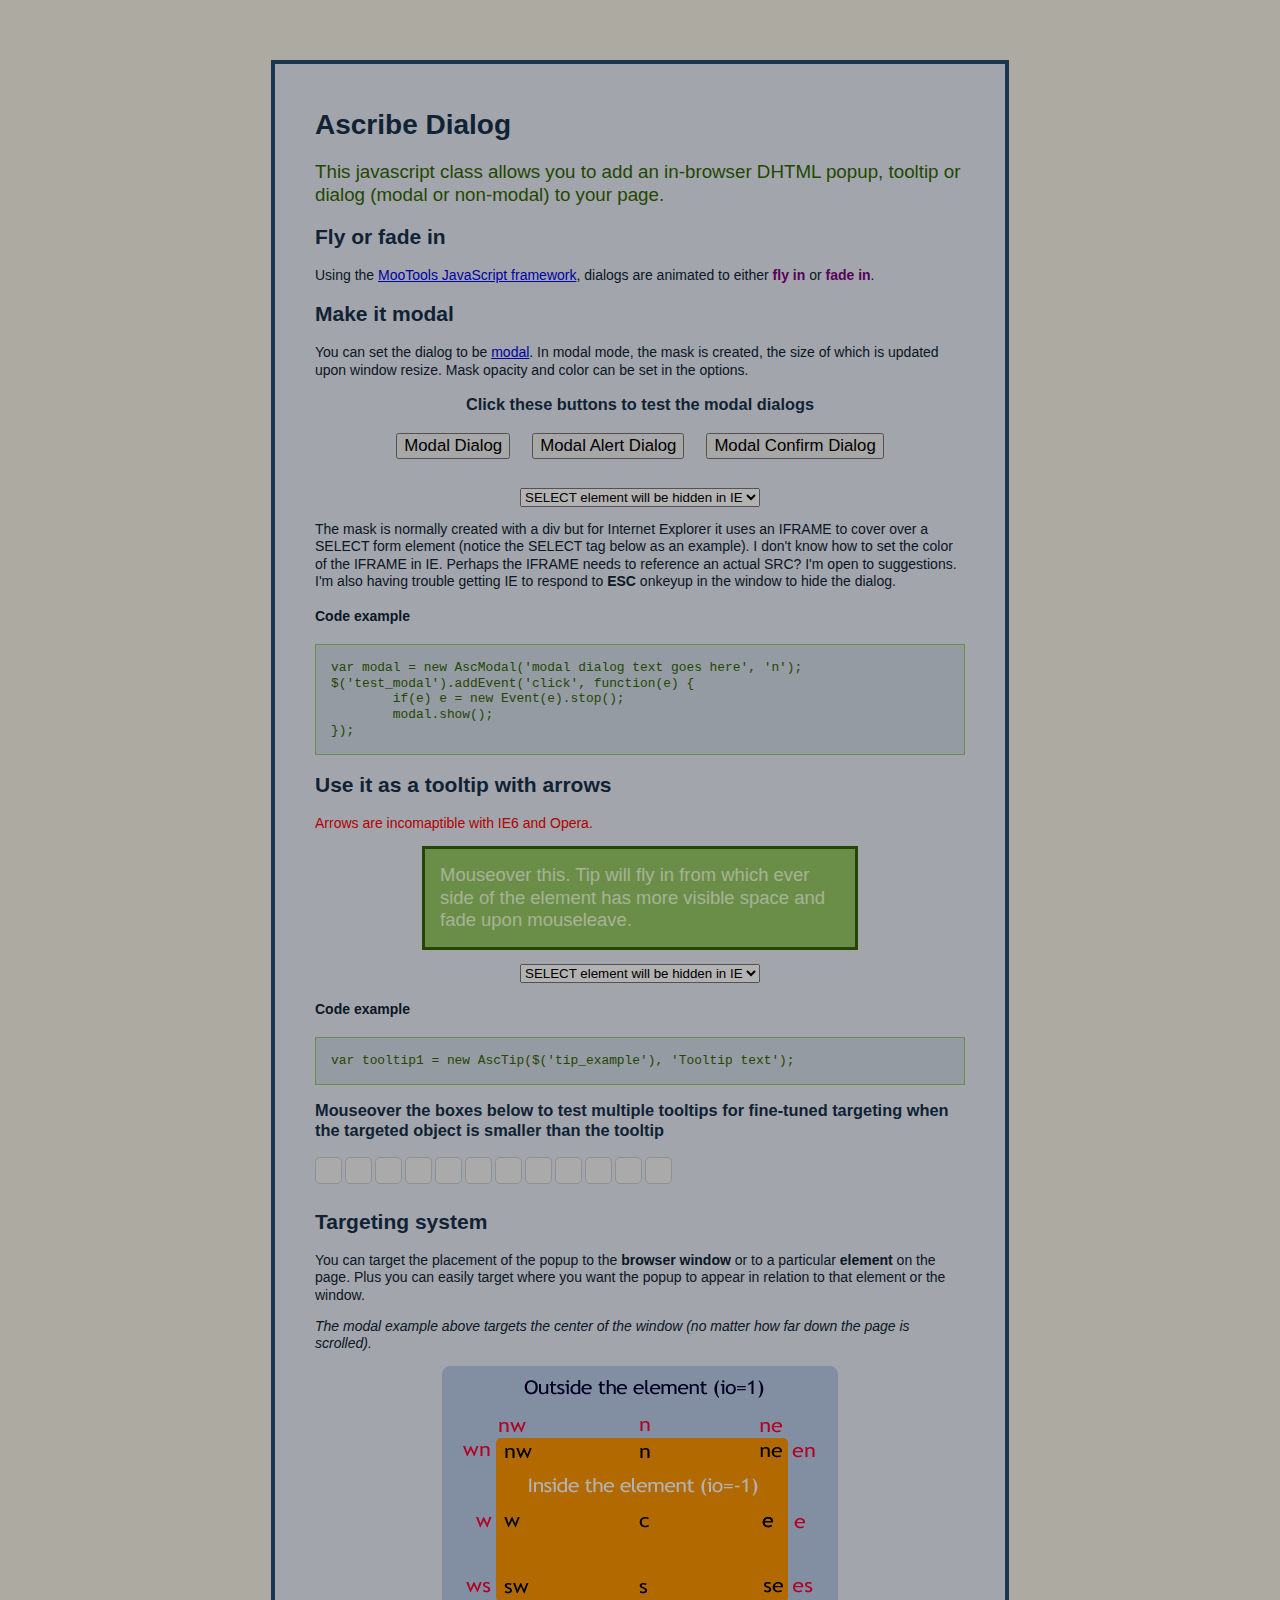
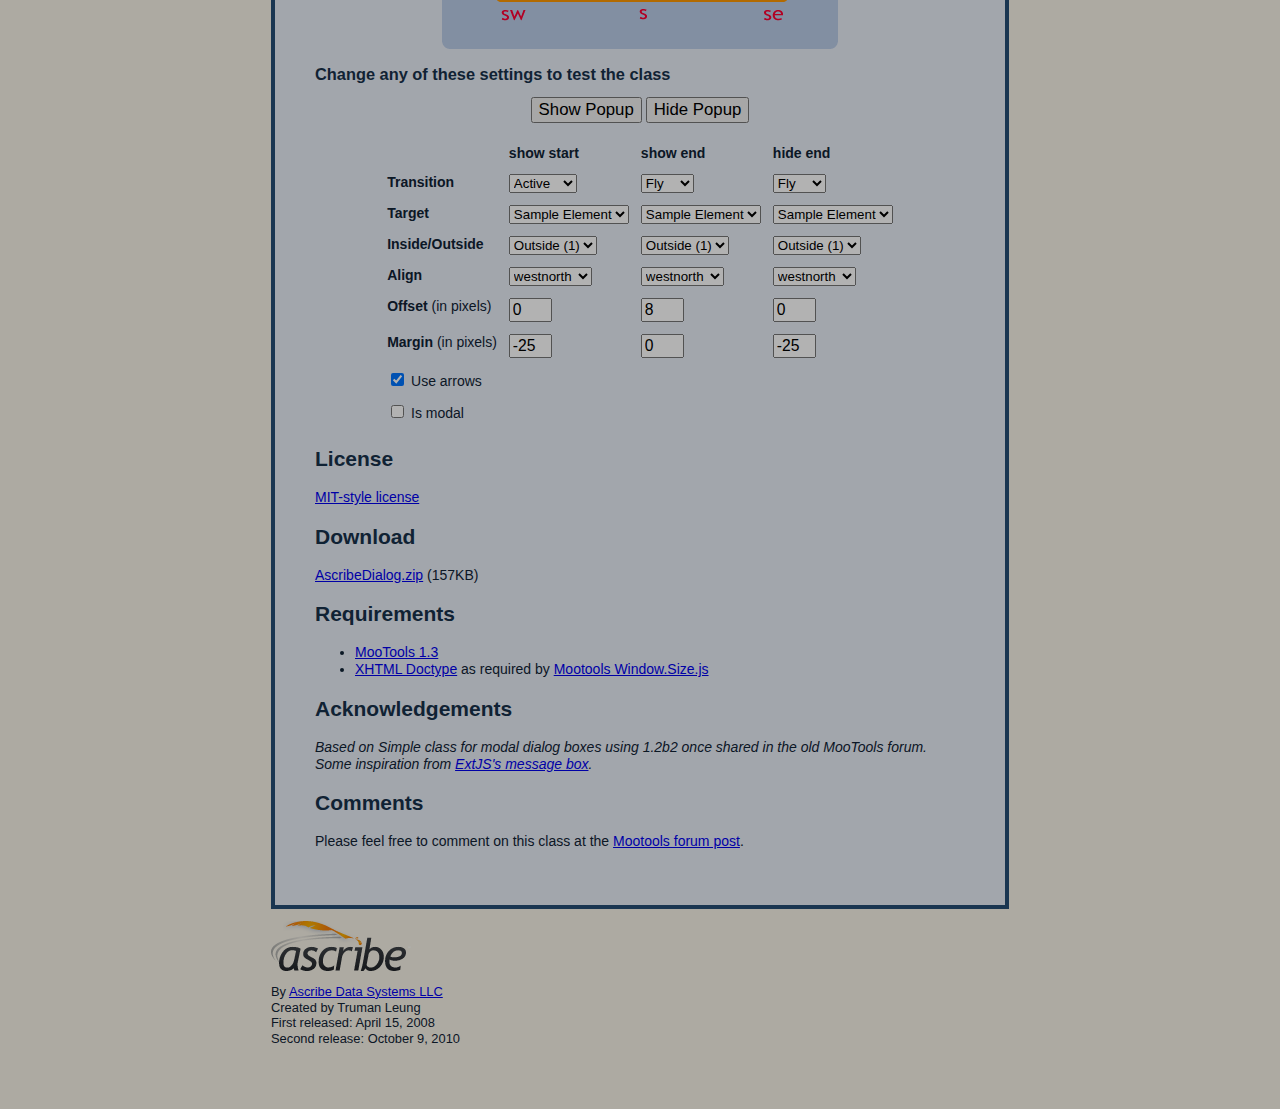
==== Demo/index.html @ 0392ce72 "version 0.3" ====
<!DOCTYPE html
PUBLIC "-//W3C//DTD XHTML 1.0 Transitional//EN"
"http://www.w3.org/TR/xhtml1/DTD/xhtml1-transitional.dtd">
<HTML>
 <HEAD>
  <TITLE> Ascribe Dialog </TITLE>
	<link rel=stylesheet href="demo.css">
	<link rel=stylesheet href="../Assets/main.css">
	<!--[if lte IE 6]>
	<link rel=stylesheet href="../Assets/main-ie6.css">
	<![endif]-->
 </HEAD>

 <BODY>

<div id="container">


	<H1>Ascribe Dialog</H1>
	<h2 class="desc">This javascript class allows you to add an in-browser DHTML popup, tooltip or dialog (modal or non-modal) to your page.</h2>

	<H2>Fly or fade in</H2>
	<p>Using the <A HREF="http://www.mootools.net/">MooTools JavaScript framework</A>, dialogs are animated to either <span id="flytt" class="tip"><B>fly in</B></span> or <span id="fadett" class="tip"><B>fade in</B></span>.
	
	<div id="modal_sect">

		<H2>Make it modal</H2>
	
		<P>You can set the dialog to be <A target="_blank" HREF="http://en.wikipedia.org/wiki/Modal_window">modal</A>. In modal mode, the mask is created, the size of which is updated upon window resize. Mask opacity and color can be set in the options.</p>
		
		<h3>Click these buttons to test the modal dialogs</h3>
		
		<table class="modals">
			<tr>
				<td>
					<input type="button" id="test_modal" value="Modal Dialog">
				</td>
				<td>
					<input type="button" id="test_modal_alert" value="Modal Alert Dialog">
				</td>
				<td>
					<input type="button" id="test_modal_confirm" value="Modal Confirm Dialog">
				</td>
			</tr>
		</table>
	
		<p class='ctr'>
		<br>
		<select><option>SELECT element will be hidden in IE</select>
		</p>
	
		<P>The mask is normally created with a div but for Internet Explorer it uses an IFRAME to cover over a SELECT form element (notice the SELECT tag below as an example). I don't know how to set the color of the IFRAME in IE. Perhaps the IFRAME needs to reference an actual SRC? I'm open to suggestions. I'm also having trouble getting IE to respond to <B>ESC</B> onkeyup in the window to hide the dialog.</p>
	
		<h4>Code example</h4>
		<pre>var modal = new AscModal('modal dialog text goes here', 'n');
$('test_modal').addEvent('click', function(e) { 
	if(e) e = new Event(e).stop();
	modal.show();
});</pre>
	
	</div>


	<H2>Use it as a tooltip with arrows</H2>
	<p class="alert">Arrows are incomaptible with IE6 and Opera.</p>

	<div class="demobox" id="tip_example">Mouseover this. Tip will fly in from which ever side of the element has more visible space and fade upon mouseleave.</div>
	<p class='ctr'>
	<select><option>SELECT element will be hidden in IE</select>
	</p>

	<h4>Code example</h4>
	<pre>var tooltip1 = new AscTip($('tip_example'), 'Tooltip text');</pre>
	
	<h3>Mouseover the boxes below to test multiple tooltips for fine-tuned targeting when the targeted object is smaller than the tooltip</h3>
	<div id="lotsatips">
		<div class="box" id="tt1"></div>
		<div class="box" id="tt2"></div>
		<div class="box" id="tt3"></div>
		<div class="box" id="tt4"></div>
		<div class="box" id="tt5"></div>
		<div class="box" id="tt6"></div>
		<div class="box" id="tt7"></div>
		<div class="box" id="tt8"></div>
		<div class="box" id="tt9"></div>
		<div class="box" id="tt10"></div>
		<div class="box" id="tt11"></div>
		<div class="box" id="tt12"></div>
		<div class="clr"></div>
	</div>

	<H2>Targeting system</H2>
	<P>You can target the placement of the popup to the <B>browser window</B> or to a particular <B>element</B> on the page. Plus you can easily target where you want the popup to appear in relation to that element or the window.</p> <p><i>The modal example above targets the center of the window (no matter how far down the page is scrolled).</i></p>

	<div id="democnt"><div id="smplbox"></div></div>	

	<H3>Change any of these settings to test the class</H3>
	<div id="shbtnrow">
		<input type="button" id="show_popup" value="Show Popup">
		<input type="button" id="hide_popup" value="Hide Popup">
	</div>


	<TABLE id="shsettings" align="center">
	<TR>
		<th></th>
		<th>show start</th>
		<th>show end</th>
		<th>hide end</th>
	</TR>
	<TR>
		<TD><B>Transition</B></TD>
		<TD>
			<select name="pop_ss_active" id="pop_ss_active" size="1">
				<option value="0">Inactive
				<option value="1" selected>Active
			</select>
		</TD>
		<TD>
			<select name="pop_show_trans" id="pop_show_trans" size="1">
				<option value="fly" selected>Fly
				<option value="fade">Fade
			</select>
		</TD>
		<TD>
			<select name="pop_hide_trans" id="pop_hide_trans" size="1">
				<option value="fly" selected>Fly
				<option value="fade">Fade
			</select>
		</TD>
	</TR>
	<TR>
		<TD><B>Target</B></TD>
		<TD>
			<select name="pop_ss_target" id="pop_ss_target" size="1">
				<option value="window">Window
				<option value="el" selected>Sample Element
			</select>
		</TD>
		<TD>
			<select name="pop_se_target" id="pop_se_target" size="1">
				<option value="window">Window
				<option value="el" selected>Sample Element
			</select>
		</TD>
		<TD>
			<select name="pop_he_target" id="pop_he_target" size="1">
				<option value="window">Window
				<option value="el" selected>Sample Element
			</select>
		</TD>
	</TR>
	<TR>
		<TD><B>Inside/Outside</B></TD>
		<TD>
			<select name="pop_ss_io" id="pop_ss_io" size="1">
				<option value="-1">Inside (-1)
				<option value="1" selected>Outside (1)
			</select>
		</TD>
		<TD>
			<select name="pop_se_io" id="pop_se_io" size="1">
				<option value="-1">Inside (-1)
				<option value="1" selected>Outside (1)
			</select>
		</TD>
		<TD>
			<select name="pop_he_io" id="pop_he_io" size="1">
				<option value="-1">Inside (-1)
				<option value="1" selected>Outside (1)
			</select>
		</TD>
	</TR>
	<TR>
		<TD><B>Align</B></TD>
		<TD>
			<select name="pop_ss_align_inside" id="pop_ss_align_inside" size="1" style="display:none;">
				<option value="nw">northwest
				<option value="n">north
				<option value="ne">northeast
				<option value="e">east
				<option value="se">southeast
				<option value="s">south
				<option value="sw">southwest
				<option value="w">west
				<option value="c">center
			</select>

			<select name="pop_ss_align_outside" id="pop_ss_align_outside" size="1">
				<option value="nw">northwest
				<option value="n">north
				<option value="ne">northeast
				<option value="en">eastnorth
				<option value="e">east
				<option value="es">eastsouth
				<option value="se">southeast
				<option value="s">south
				<option value="sw">southwest
				<option value="ws">westsouth
				<option value="w">west
				<option value="wn" selected>westnorth
			</select>
		
		</TD>
		<TD>
			<select name="pop_se_align_inside" id="pop_se_align_inside" size="1" style="display:none;">
				<option value="nw">northwest
				<option value="n">north
				<option value="ne">northeast
				<option value="e">east
				<option value="se">southeast
				<option value="s">south
				<option value="sw">southwest
				<option value="w">west
				<option value="c">center
			</select>

			<select name="pop_se_align_outside" id="pop_se_align_outside" size="1">
				<option value="nw">northwest
				<option value="n">north
				<option value="ne">northeast
				<option value="en">eastnorth
				<option value="e">east
				<option value="es">eastsouth
				<option value="se">southeast
				<option value="s">south
				<option value="sw">southwest
				<option value="ws">westsouth
				<option value="w">west
				<option value="wn" selected>westnorth
			</select>
		
		</TD>
		<TD>
			<select name="pop_he_align_inside" id="pop_he_align_inside" size="1" style="display:none;">
				<option value="nw">northwest
				<option value="n">north
				<option value="ne">northeast
				<option value="e">east
				<option value="se">southeast
				<option value="s">south
				<option value="sw">southwest
				<option value="w">west
				<option value="c">center
			</select>

			<select name="pop_he_align_outside" id="pop_he_align_outside" size="1">
				<option value="nw">northwest
				<option value="n">north
				<option value="ne">northeast
				<option value="en">eastnorth
				<option value="e">east
				<option value="es">eastsouth
				<option value="se">southeast
				<option value="s">south
				<option value="sw">southwest
				<option value="ws">westsouth
				<option value="w">west
				<option value="wn" selected>westnorth
			</select>
		
		</TD>
	</TR>

	<TR>
		<TD><B>Offset</B> (in pixels)</TD>
		<TD><INPUT TYPE="text" NAME="ss_offset" ID="ss_offset" value="0" class="offsetmargin" title="Use scroll wheel to increment/decrement"></TD>
		<TD><INPUT TYPE="text" NAME="se_offset" ID="se_offset" value="8" class="offsetmargin" title="Use scroll wheel to increment/decrement"></TD>
		<TD><INPUT TYPE="text" NAME="he_offset" ID="he_offset" value="0" class="offsetmargin" title="Use scroll wheel to increment/decrement"></TD>
	</TR>
	<TR>
		<TD><B>Margin</B> (in pixels)</TD>
		<TD><INPUT TYPE="text" NAME="ss_margin" ID="ss_margin" value="-25" class="offsetmargin" title="Use scroll wheel to increment/decrement"></TD>
		<TD><INPUT TYPE="text" NAME="se_margin" ID="se_margin" value="0" class="offsetmargin" title="Use scroll wheel to increment/decrement"></TD>
		<TD><INPUT TYPE="text" NAME="he_margin" ID="he_margin" value="-25" class="offsetmargin" title="Use scroll wheel to increment/decrement"></TD>
	</TR>
	<tr><td colspan=4>
		<INPUT TYPE="checkbox" NAME="useArrows" id="useArrows" checked> <label for="useArrows">Use arrows</label>
	</td></tr>
	<tr><td colspan=4>
		<INPUT TYPE="checkbox" NAME="isModal" id="isModal"> <label for="isModal">Is modal</label>
	</td></tr>
	</TABLE>


	<H2>License</H2>
	<p><A HREF="http://en.wikipedia.org/wiki/MIT_License">MIT-style license</A></p>

	<H2>Download</H2>
	<p><A HREF="AscribeDialog-1.2.zip">AscribeDialog.zip</A> (157KB)</p>

	<H2>Requirements</H2>
	<UL>
		<LI><A HREF="http://www.mootools.net/download">MooTools 1.3</A></li>
		<LI><A HREF="http://www.w3schools.com/xhtml/xhtml_dtd.asp">XHTML Doctype</A> as required by <A HREF="http://docs.mootools.net/Window/Window-Size.js">Mootools Window.Size.js</A></li> 
	</UL>

	<H2>Acknowledgements</H2>
	<P><I>Based on <i>Simple class for modal dialog boxes using 1.2b2</i> once shared in the old MooTools forum. Some inspiration from <A HREF="http://extjs.com/deploy/dev/examples/message-box/msg-box.html">ExtJS's message box</A>.</I></p>

	<H2>Comments</H2>
	<p>Please feel free to comment on this class at the <A HREF="http://forum.mootools.net/viewtopic.php?id=9735">Mootools forum post</A>.</p>

	<div id="ftr">
		
		<A HREF="http://www.ascribedata.com/"><IMG SRC="ascribe.png" WIDTH="140" HEIGHT="50" BORDER="0" ALT="Ascribe integrates both member & website management into a single, powerful web-based solution. Empower ministries with online tools to manage information, assign tasks, send email & build community."></A>
		<p>
			By <A HREF="http://www.ascribedata.com/" title="Ascribe integrates both member & website management into a single, powerful web-based solution. Empower ministries with online tools to manage information, assign tasks, send email & build community.">Ascribe Data Systems LLC</a>
			<br>
			Created by Truman Leung
			<br>
			First released: April 15, 2008
			<br>
			Second release: October 9, 2010
		</p>
	</div>

</DIV>

<script language=javascript src="mootools-core-1.3-full-nocompat.js"></script>
<script language=javascript src="mootools-1.2.4.4-more.js"></script>
<script language=javascript src="../Source/dialog.js"></script>
<script language=javascript src="demo.js"></script>

</BODY>
</HTML>
---- Demo/demo.css ----
body { 
	background-color: #F8F4E8; 
	font:14px/1.22 helvetica,Lucida Sans,clean,sans-serif;*font-size:small;*font:x-small; 
	margin:0;padding:0; 
	text-align: center;
}

#container {
	width: 650px !important;
	margin: 60px auto 200px auto;
	text-align: left;
	padding: 25px 40px 40px 40px;

	background-color: #E8EEF7;
	border: 4px solid #264E75;
	position: relative;
	color: #112335;
}

#container h1, #container h2, #container h3 { color: #18324B; }

#container td {  text-align: left; }
#container input.offsetmargin { width: 35px; font-size: 112%; }
#container p.ctr, #shbtnrow { text-align: center; }
#container h2.desc { font-size: 134%; color: #336600; font-weight:normal; }
#shbtnrow { width: 400px; margin: -5px auto 0 auto; }

#container .tip { font-weight:bold; cursor: pointer; color: purple; }

#lotsatips { margin: 0 0 25px 0; }
#lotsatips .box { 
	width: 25px;
	height: 25px;
	margin: 0 3px 0 0;
	border: 1px solid #CFCFCF;
	border-radius: 5px; 
	-moz-border-radius: 5px; 
	-khtml-border-radius: 5px; 
	-webkit-border-radius: 5px;
	float: left;
	background-color: #F4F4F4;
}
.clr { clear: both; }

#democnt { 
	width: 396px;
	height: 283px;
	background: transparent url(grid.png) no-repeat 50% 50%; 
	padding: 0; margin: 0px auto 0px auto;  
	position: relative;
}
#smplbox { 
	width: 292px; 
	height: 164px; 
	position: absolute;
	top: 72px;
	left: 54px;
}
table.modals { margin: 0 auto 10px auto; }
table.modals td { padding: 0 10px; }
table.modals input { font-size: 120%; margin: 0; }
#hide_popup, #show_popup { font-size: 120%; margin: 0 0 15px 0; }
#modal_sect h3 { text-align: center; }
#modal_sect p.ctr { margin: 0; }
p.alert{color:red;}

#shsettings td, #shsettings th { vertical-align: top; padding: 5px;}

#container .demobox {
	margin: 10px auto;
	border: 3px solid #336600;
	background-color: #99CC66;
	width: 400px;
	padding: 15px;
	font-size: 132%;
	color:#ECFFD9;
}
pre { 
	border: 1px solid #99CC66;
	background: #D6DEE9;
	font-size: 92%;
	color: #336600;
	padding: 15px;
	font-weight: normal;
}

#ftr {
	width: 350px;
	text-align: left;
	padding:0;
	position: absolute;
	left: -4px;
	bottom: -155px;
	font-size: 92%;
	color: 444#;
	z-index: 50;
}
---- Assets/main.css ----
/*
	orange popup
*/
.AscMask {
	background-color: black;
}
.AscPop {
	width: 170px;
	text-align: left; 
	position: absolute;
}
.AscPop .grid {
	display: table;
	border-collapse:collapse;border-spacing:0;padding:0;
}
.AscPop .grid tbody {
	margin:0;padding:0;
}
.AscPop .grid td {
	zoom:1;
	margin:0;padding:0;
}
.AscPop .grid .nw {
	width: 4px; 
	background: transparent url(box/orange/l.gif) no-repeat 0% 0%;
}
.AscPop .grid .ne {
	width: 4px; 
	background: transparent url(box/orange/r.gif) no-repeat top right;
}
.AscPop .grid .sw {
	width: 4px; height: 4px;
	background: transparent url(box/orange/l.gif) no-repeat bottom left;
}
.AscPop .grid .se {
	width: 4px; height: 4px;
	background: transparent url(box/orange/r.gif) no-repeat bottom right;
}
.AscPop .grid .north {
	background: transparent url(box/orange/c.gif) repeat-x 0% 0%;
	padding: 8px 8px 8px 8px; 
	font-size: 82%;
	color: black;
}
.AscPop .grid .s {
	height: 4px; 
	background: transparent url(box/orange/c.gif) repeat-x 0% 100%;
}


.AscPop .AscClose { 
	width: 16px;
	height: 16px;
	position: absolute;
	top: 10px;
	right: 12px;
}
.AscPop .AscClose a {
	width: 16px;
	height: 16px;
	display: block;
	background: transparent url(box/orange/fileclose.png) no-repeat 50% 50%;
	filter:alpha(opacity=75);-moz-opacity:.75;opacity:.75;
	z-index:10001;
}
.AscPop .AscClose a:hover {
	filter:alpha(opacity=100);-moz-opacity:1;opacity:1; 
}

.AscPop .p {
	position: absolute;
	visibility: hidden;
	z-index:10002;
	background-repeat: no-repeat;
	display: block;
}
.AscPop .ae {
	height: 16px; width: 9px;
	background-image: url(box/orange/ae.gif)!important;
}
.AscPop .aw {
	height: 16px; width: 9px;
	background-image: url(box/orange/aw.gif)!important;
}
.AscPop .an {
	width: 16px; height: 9px;
	background-image: url(box/orange/an.gif)!important;
}
.AscPop .as {
	width: 16px; height: 9px;
	background-image: url(box/orange/as.gif)!important;
}

/*
	for session alert modal
*/
.ModalMask {
	background-color: black;
}
.ModalPop {
	width: 387px !important;
	text-align: left; 
	filter:alpha(opacity=100);-moz-opacity:1;opacity:1; 
}
.ModalPop .grid {
	width: 100%;
	display: table;
	border-collapse:collapse;border-spacing:0;padding:0;
}
.ModalPop .grid tbody {
	margin:0;padding:0;
}
.ModalPop .grid td {
	zoom:1;
	margin:0;padding:0;
}
.ModalPop .grid .nw {
	width: 7px; 
	background: transparent url(box/blue/l.png) no-repeat 0% 0%;
}
.ModalPop .grid .ne {
	width: 7px; 
	background: transparent url(box/blue/r.png) no-repeat top right;
}
.ModalPop .grid .sw {
	width: 7px; height: 7px;
	background: transparent url(box/blue/l.png) no-repeat bottom left;
}
.ModalPop .grid .se {
	width: 7px; height: 7px;
	background: transparent url(box/blue/r.png) no-repeat bottom right;
}
.ModalPop .grid .north {
	background: transparent url(box/blue/c.png) repeat-x 0% 0%;
	padding: 18px 8px 8px 8px; 
	font-size: 100%;
	color: black;
}
.ModalPop .grid .s {
	height: 7px; 
	background: transparent url(box/blue/c.png) repeat-x 0% 100%;
}

.ModalPop .grid .b p { margin: 0 0 2px 0;}
.ModalPop .grid .b h4 { font-size: 92%; margin: 0 0 3px 0; text-transform: uppercase;}
.ModalPop .grid .b h5 { font-size: 92%; margin: 0 0 2px 0;}
.ModalPop .p {
	position: absolute;
	visibility: hidden;
	z-index:402;
	background-repeat: no-repeat;
}

.ModalPop .ModalClose { 
	width: 16px;
	height: 16px;
	position: absolute;
	top: 10px;
	right: 12px;
}
.ModalPop .ModalClose a {
	width: 16px;
	height: 16px;
	display: block;
	background: transparent url(box/blue/fileclose.png) no-repeat 50% 50%;
	filter:alpha(opacity=75);-moz-opacity:.75;opacity:.75;
	z-index:10001;
}
.ModalPop .ModalClose a:hover {
	filter:alpha(opacity=100);-moz-opacity:1;opacity:1; 
}
.ModalPop .mi {
	background-repeat: no-repeat;
	background-position: top left;
	padding: 0 15px 20px 75px;
	margin: 0 15px 0px 5px;
}
.ModalPop .f .mi {
	background-image: url(icons/64x64/important.png);
}
.ModalPop .n .mi {
	background-image: url(icons/64x64/clock.png);
}
.ModalPop .i .mi {
	background-image: url(icons/64x64/info.png);
}
.ModalPop .enc .mi {
	background-image: url(icons/64x64/encrypted.png);
}
.ModalPop .ok .mi {
	background-image: url(icons/64x64/button_ok.png);
}
.ModalPop .msg {
	font-size: 100%;
}
.ModalPop .mi h2 {
	font-size: 140%;
	margin: 0 0 6px 0;
}
.ModalPop .mid p.med {
	font-size: 122%;
	margin: 0 0 8px 0 !important;
	color: #264E75;
}
.ModalPop .mid p.sm {
	font-size: 100%;
	margin: 0 0 8px 0;
}
.ModalPop .mid p.alert {
	font-size: 92%;
	font-weight: bold;
	color: #CC0000;
	padding: 0 0 6px 0;
}
.ModalPop .cd {
	font-size: 450%;
	line-height: .5;
	font-weight: bold;
	color: #264E75;
}
.ModalPop .f .mi .msg .cd {
	color: #CC0000;
}
.ModalPop .i .mi .msg .cd {
	color: #FF9900;
}

.ModalPop table.btn-tbl td.or {
	padding: 0 4px;
	font-size: 82%;
}

.ModalPop table.btn-tbl td.cancel {
	padding: 0 4px;
	font-size: 92%;
}
.ModalPop table.btn-tbl td.cancel a, ModalPop table.btn-tbl td.cancel a:visited {
	color: #CC3300 !important;
}
.ModalPop table.btn-tbl td.cancel a:active { color: red; }
.msg_fail {color: #CC3300;}
.msg_pass {color: #009900;}


/*
	icons 16px
*/

.i16 { 
	padding-left: 20px;    
	min-height: 16px;
	background: url(icons/16x16/sprite-main.png) no-repeat 0 0;
	line-height: 1.6em;
	vertical-align: middle;
}
.conf16 { background-position: 0 -1003px;}
.star16 { background-position: 0 -324px;}
.lock16 { background-position: 0 -2524px;}
.alrt16 { background-position: 0 -1324px;}
.emlg16 { background-position: 0 -2244px;}
.ear16 { background-position: 0 -2004px;}
.eml16 { background-position: 0 -2164px;}
.emld16 { background-position: 0 -2204px;}
.srch16 { background-position: 0 -764px;}
.lbl16 { background-position: 0 -2324px;}
.ltr16 { background-position: 0 -2364px;}
.xport16 { background-position: 0 -884px;}
.plus16 { background-position: 0 -805px;}
.vcf16 { background-position: 0 -1564px;}
.fin16 { background-position: 0 -3004px;}
.pray16 { background-position: 0 -2444px;}
.prse16 { background-position: 0 -2484px;}
.key16 { background-position: 0 -2564px;}
.merg16 { background-position: 0 -1604px;}
.fam16 { background-position: 0 -1524px;}
.egr16 { background-position: 0 -1644px;}
.view16 { background-position: 0 -724px;}
.edit16 { background-position: 0 -684px;}
.del16 { background-position: 0 -604px;}
.dwnl16 { background-position: 0 -3084px;}
.save16 { background-position: 0 -924px;}
.user16 { background-position: 0 -1444px;}
.girl16 { background-position: 0 -1484px;}
.hist16 { background-position: 0 -1284px;}
.gear16 { background-position: 0 -964px;}
.ok16 { background-position: 0 -444px;}
.okoff16 { background-position: 0 -484px;}
.trsh16 { background-position: 0 -844px;}
.list16 { background-position: 0 -3124px;}
.todo16 { background-position: 0 -4px;}
.day16 { background-position: 0 -3164px;}
.wk16 { background-position: 0 -3204px;}
.mon16 { background-position: 0 -3244px;}
.grp16 { background-position: 0 -1404px;}
.cal16 { background-position: 0 -44px;}
.cncl16 { background-position: 0 -644px;}
.x16 { background-position: 0 -524px;}
.home16 { background-position: 0 -1124px;}
.reset16 { background-position: 0 -84px;}
.bbck16 { background-position: 0 -284px;}
.flg16 { background-position: 0 -2604px;}
.nflg16 { background-position: 0 -2644px;}
.img16 { background-position: 0 -2124px;}
.loc16 { background-position: 0 -1164px;}
.mob16 { background-position: 0 -1804px;}
.pgr16 { background-position: 0 -1964px;}
.oph16 { background-position: 0 -1924px;}
.fax16 { background-position: 0 -1884px;}
.note16 { background-position: 0 -2404px;}
.pdf16 { background-position: 0 -2884px;}

a.form, a.form-down {
	background:transparent no-repeat right bottom;
	cursor:hand; cursor:pointer;
	display: -moz-inline-stack; display: inline-block; 
	font-size-adjust:none;
	font-stretch:normal;
	font-style:normal;
	font-variant:normal;
	line-height:1.05em;
	overflow:visible!important;
	text-align:center;
	text-decoration:none;
	vertical-align:middle;
	padding-top:5px;
	font-size:86%;
}
a.form span, a.form-down span {
	background:transparent none no-repeat scroll left bottom;
	display:block;
	overflow:visible !important;
	text-align:center;
	margin-right:5px;
}
a.form span span, a.form-down span span {
	background:transparent no-repeat right top;
	display:block;
	border:0;
	margin-right:-5px; *margin:-5px -5px 5px 0;
	position:relative;top:-5px; *position:static;
	overflow:visible !important;
}
a.form span span span, a.form-down span span span {
	background:transparent no-repeat left top;
	padding:0.5em 0.6em 0.1em .9em;
	position:static; white-space:nowrap; 
	overflow: visible!important; 
	margin-right:5px;
	vertical-align:bottom;
}

a.form, a.form-down {
	line-height:1em;
	vertical-align:bottom;
	color:#000 !important;
	font-size:100%;
	padding-top:7px;
	margin: 0 2px 0 0;
}
a.form span, a.form-down span {
	vertical-align:bottom;
	margin-right:7px;
}
a.form span span, a.form-down span span {
	vertical-align:bottom;
	margin-right:-7px;
	top:-7px;
}
a.form span span span, a.form-down span span span {
	vertical-align:bottom;
	margin:0pt 0.5em 0pt 0pt;
	padding:0.6em 0.4em 0.1em 0.8em;
}
a.form {
	background-image:url(btn/out_se.gif);
}
a.form span {
	background-image:url(btn/out_sw.gif);
}
a.form span span {
	background-image:url(btn/out_ne.gif);
}
a.form span span span {
	background-image:url(btn/out_nw.gif);
}
a.form:hover {
	background-image:url(btn/over_se.gif);
	color:#000 !important;
}
a.form:hover span {
	background-image:url(btn/over_sw.gif);
}
a.form:hover span span {
	background-image:url(btn/over_ne.gif);
}
a.form:hover span span span {
	background-image:url(btn/over_nw.gif);
}
a.form span span span img, a.form-down span span span img { margin-right: 5px; }
a.form span span span img, a.form-sm span span span img { filter:alpha(opacity=75);-moz-opacity:.75;opacity:.75; }
a.form:hover span span span img, a.form-sm:hover span span span img { filter:alpha(opacity=100);-moz-opacity:1;opacity:1; }
a.form-down span span span img, a.form-sm-down span span span img { filter:alpha(opacity=45);-moz-opacity:.45;opacity:.45; }
a.form-down {
	background-image:url(btn/down_se.gif);
	color: #D4D4D4 !important;
}
a.form-down span {
	background-image:url(btn/down_sw.gif);
}
a.form-down span span {
	background-image:url(btn/down_ne.gif);
}	
a.form-down span span span {
	background-image:url(btn/down_nw.gif);
}
a.form .i16, a.form-down .i16 { line-height: 1.3em; }

.nopad { padding: 0 !important; margin: 0 !important;}
---- Assets/main-ie6.css ----
/*
	for popup
*/
.AscPop .AscClose a {
	background-image: url(box/orange/ie/fileclose.gif);
	filter:	progid:DXImageTransform.Microsoft.Alpha(opacity=75);
}
.AscPop .AscClose a:hover {
	background-image: url(box/orange/ie/fileclose.gif);
	filter:	progid:DXImageTransform.Microsoft.Alpha(opacity=100);
}
.ModalPop .f .mi {
	background-image: url(icons/64x64/important.gif);
}
.ModalPop .n .mi {
	background-image: url(icons/64x64/clock.gif);
}
.ModalPop .enc .mi {
	background-image: url(icons/64x64/encrypted.gif);
}
.ModalPop .ok .mi {
	background-image: url(icons/64x64/button_ok.gif);
}
/*
	for session alert modal
*/
.SessAlertPop .grid .nw, .SessAlertPop .grid .sw {
	background-image: url(box/blue/ie/l.png);
}
.SessAlertPop .grid .ne, .SessAlertPop .grid .se {
	background-image: url(box/blue/ie/r.png);
}
.SessAlertPop .grid .north, .SessAlertPop .grid .s {
	background-image: url(box/blue/ie/c.png);
}

.SessAlertPop .SessAlertClose a {
	background-image: url(box/blue/ie/fileclose.gif);
	filter:	progid:DXImageTransform.Microsoft.Alpha(opacity=75);
}
.SessAlertPop .SessAlertClose a:hover {
	filter:	progid:DXImageTransform.Microsoft.Alpha(opacity=100);
}
.SessAlertPop .f .mi {
	background-image: url(icons/64x64/important.gif);
}
.SessAlertPop .n .mi {
	background-image: url(icons/64x64/clock.gif);
}
.SessAlertPop .i .mi {
	background-image: url(icons/64x64/encrypted.gif);
}

a.form span, a.form-down span, a.form-sm span, a.form-sm-down span {
	zoom:1;
}
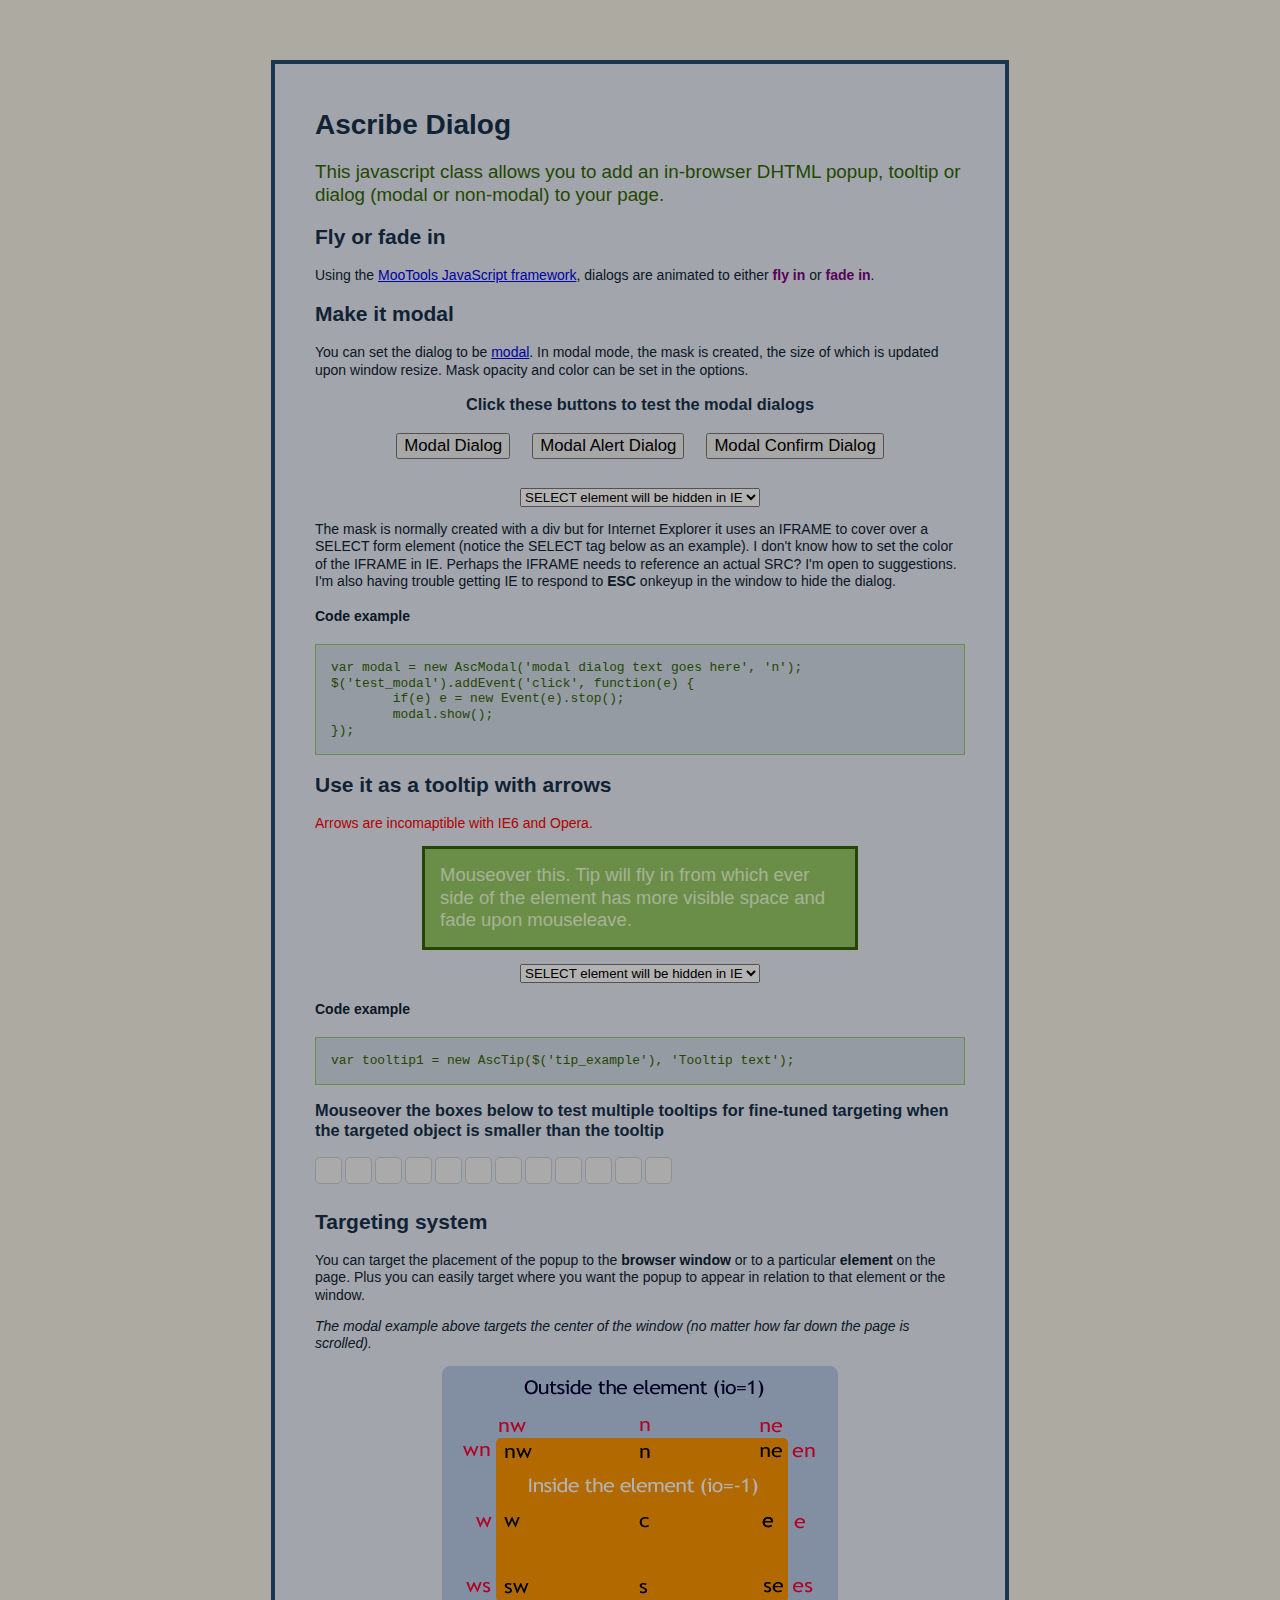
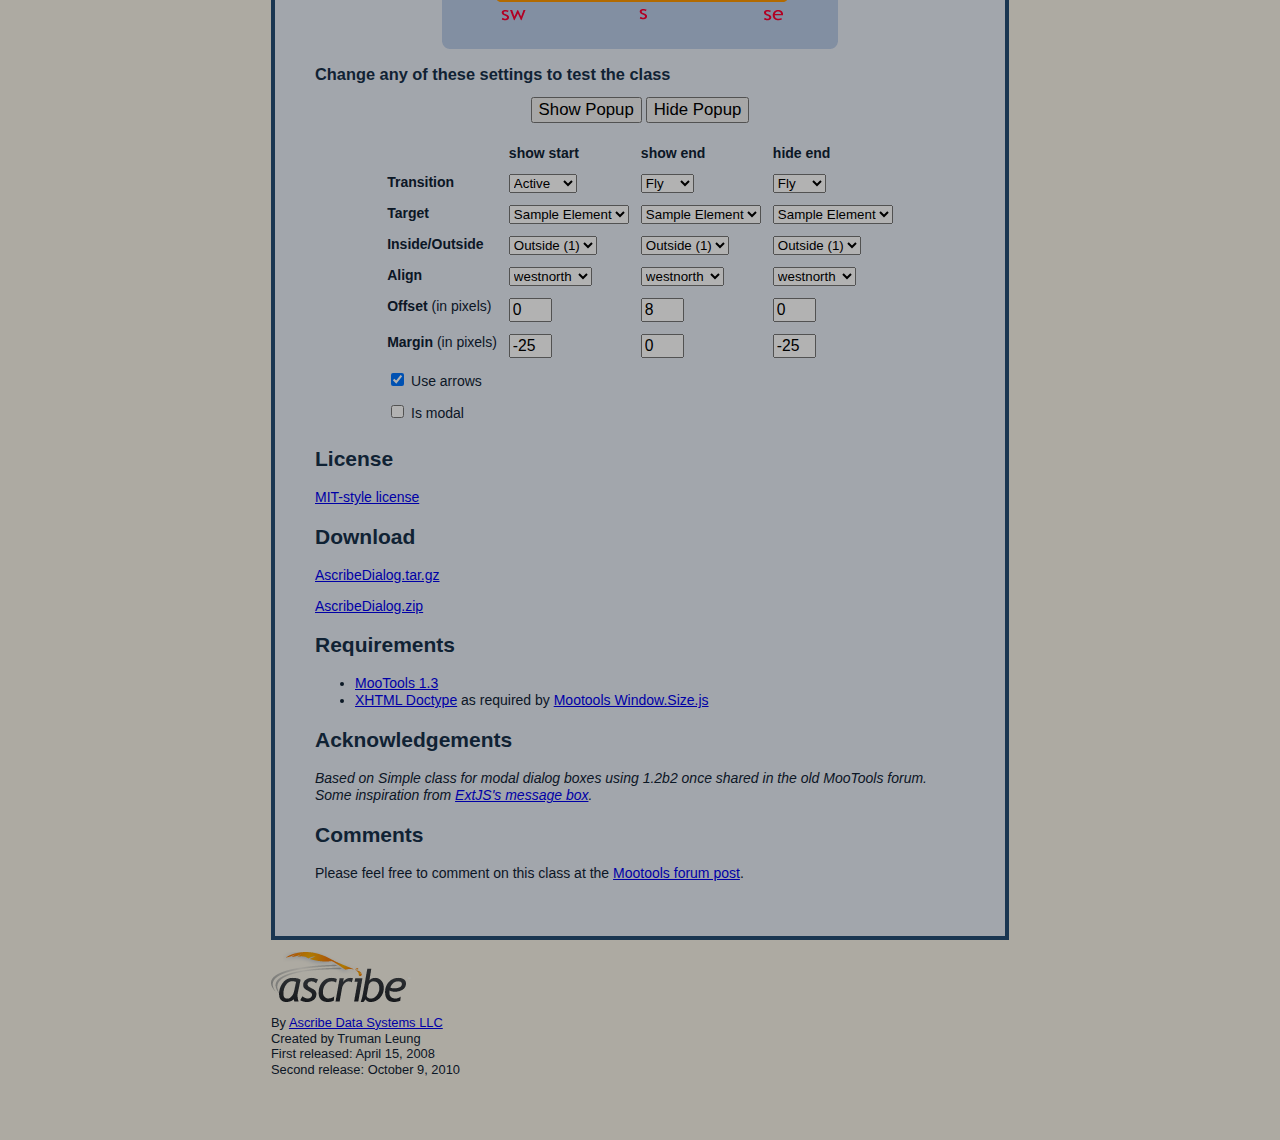
==== commit b93db819: "add Element.measure" ====
--- a/Demo/index.html
+++ b/Demo/index.html
@@ -287,7 +287,8 @@
 	<p><A HREF="http://en.wikipedia.org/wiki/MIT_License">MIT-style license</A></p>
 
 	<H2>Download</H2>
-	<p><A HREF="AscribeDialog-1.2.zip">AscribeDialog.zip</A> (157KB)</p>
+	<p><A HREF="http://github.com/tru10000/Ascribe-Dialog/tarball/master">AscribeDialog.tar.gz</A> </p>
+	<p><A HREF="http://github.com/tru10000/Ascribe-Dialog/zipball/master">AscribeDialog.zip</A> </p>
 
 	<H2>Requirements</H2>
 	<UL>
